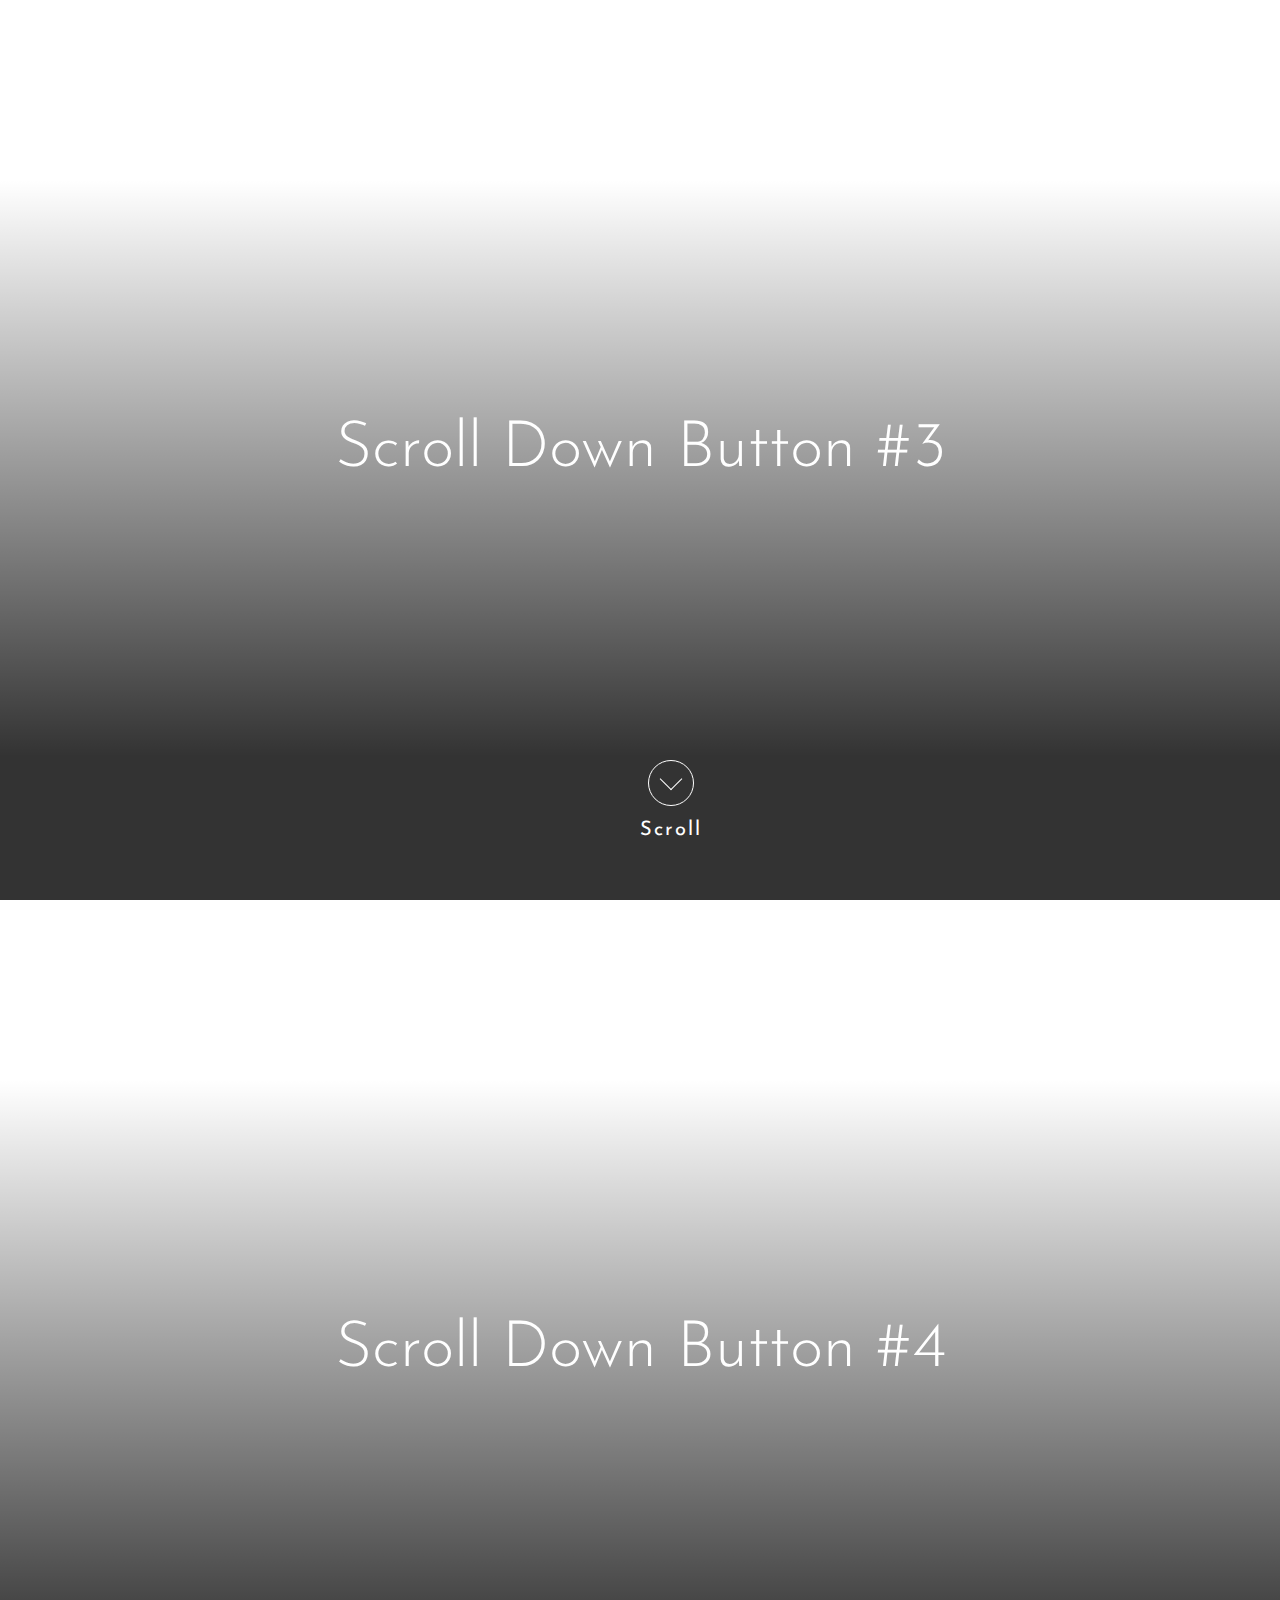
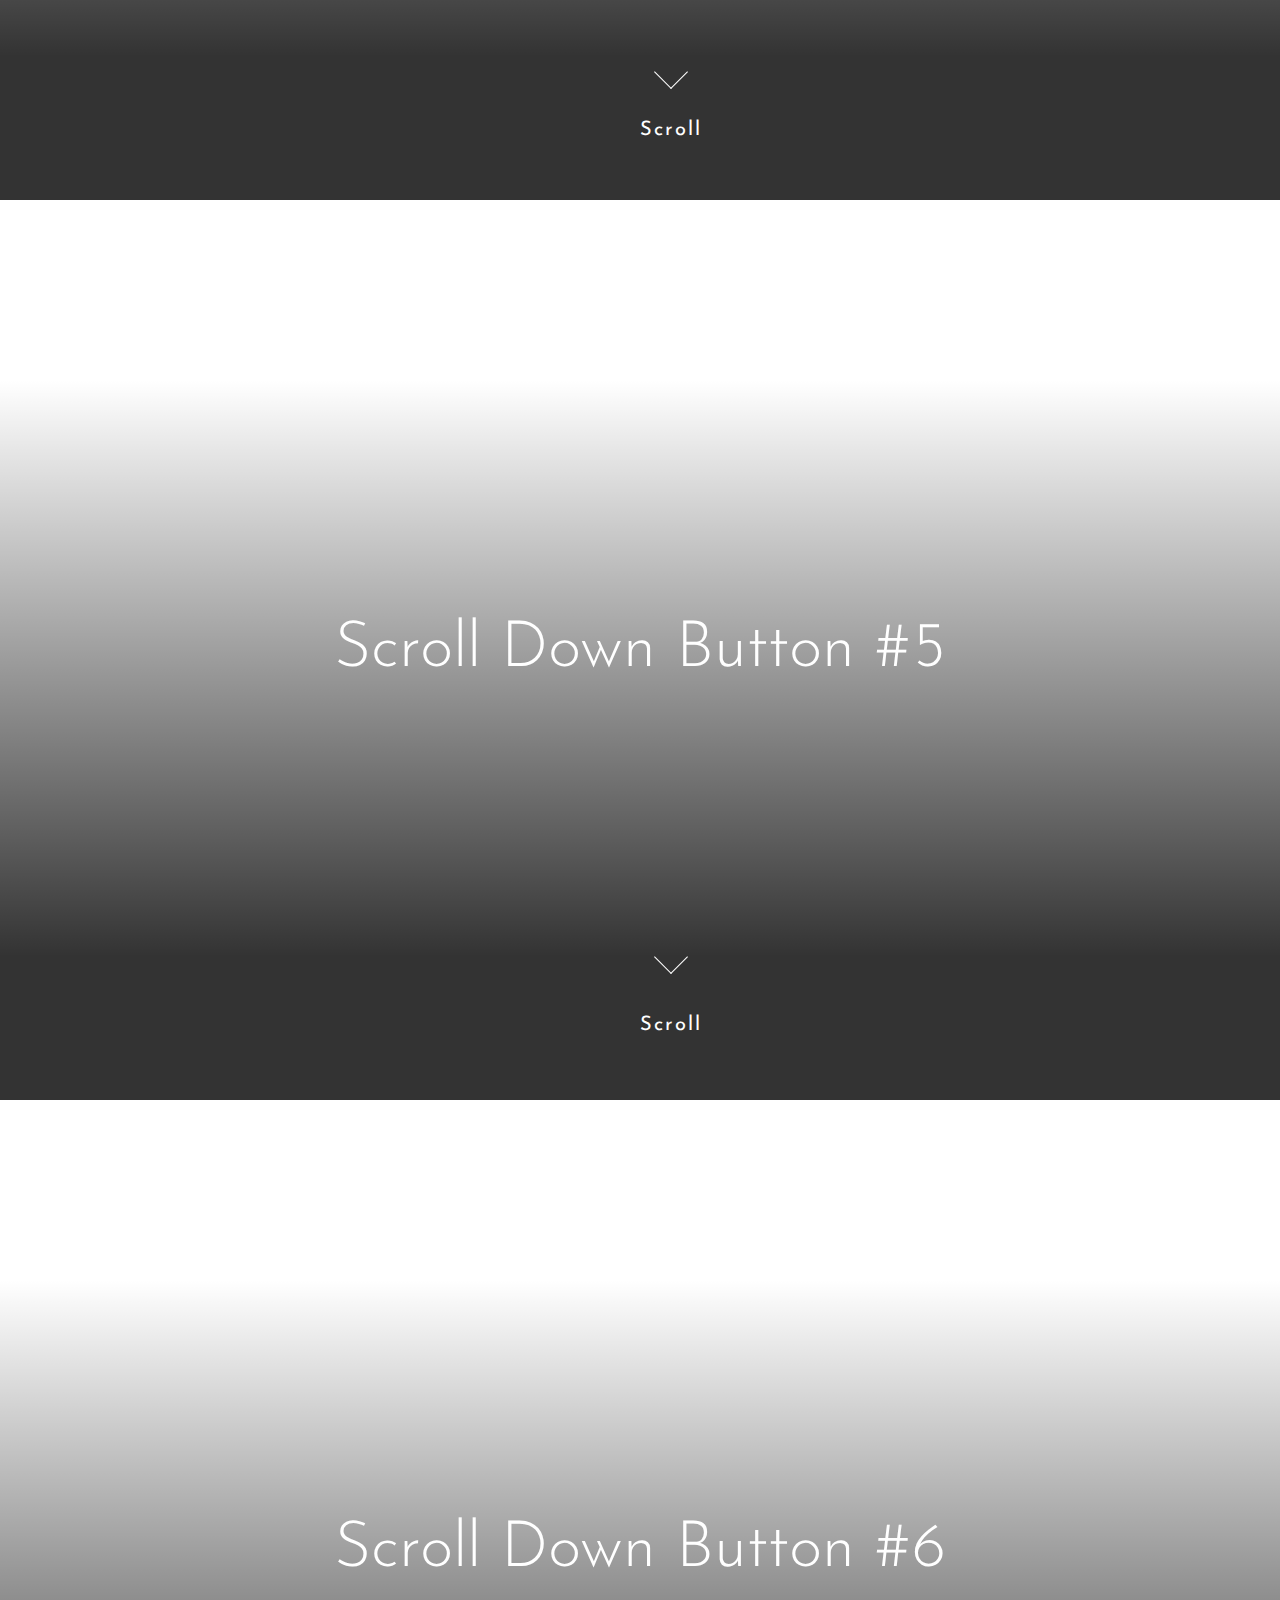
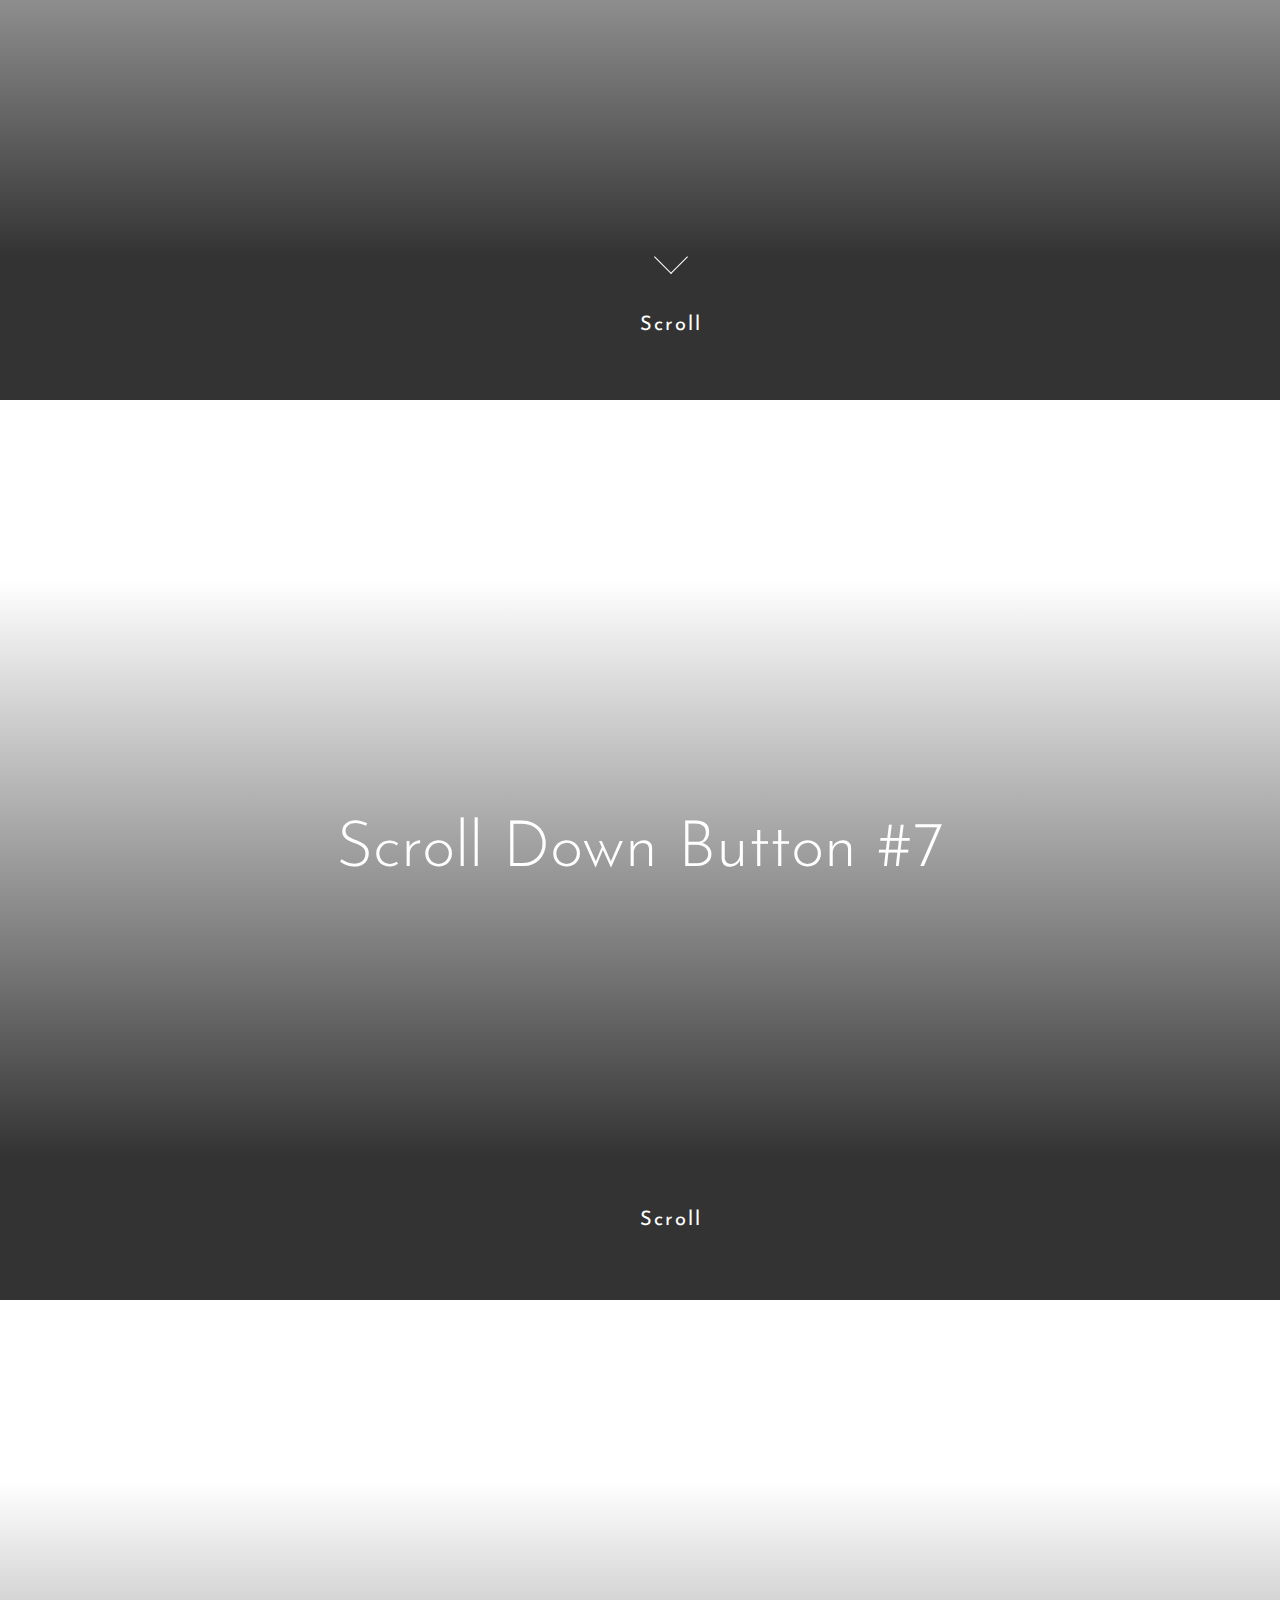
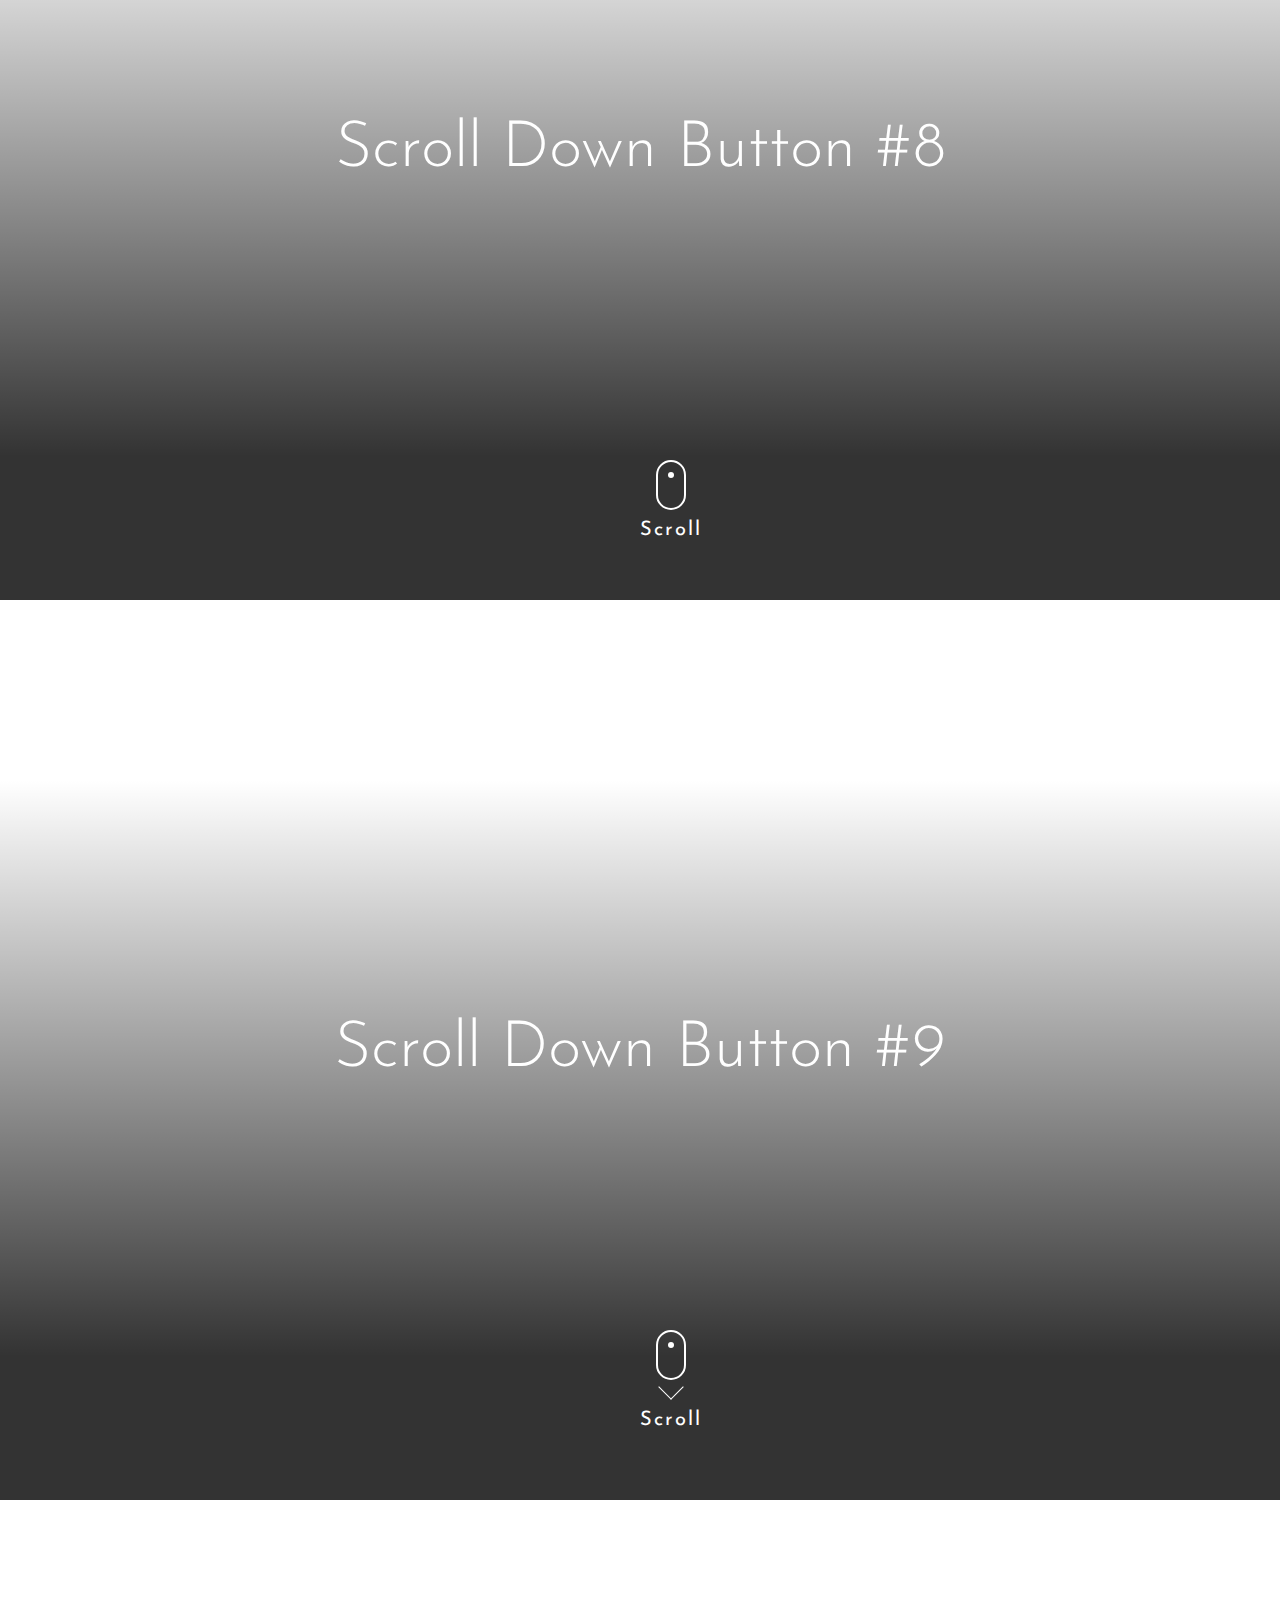
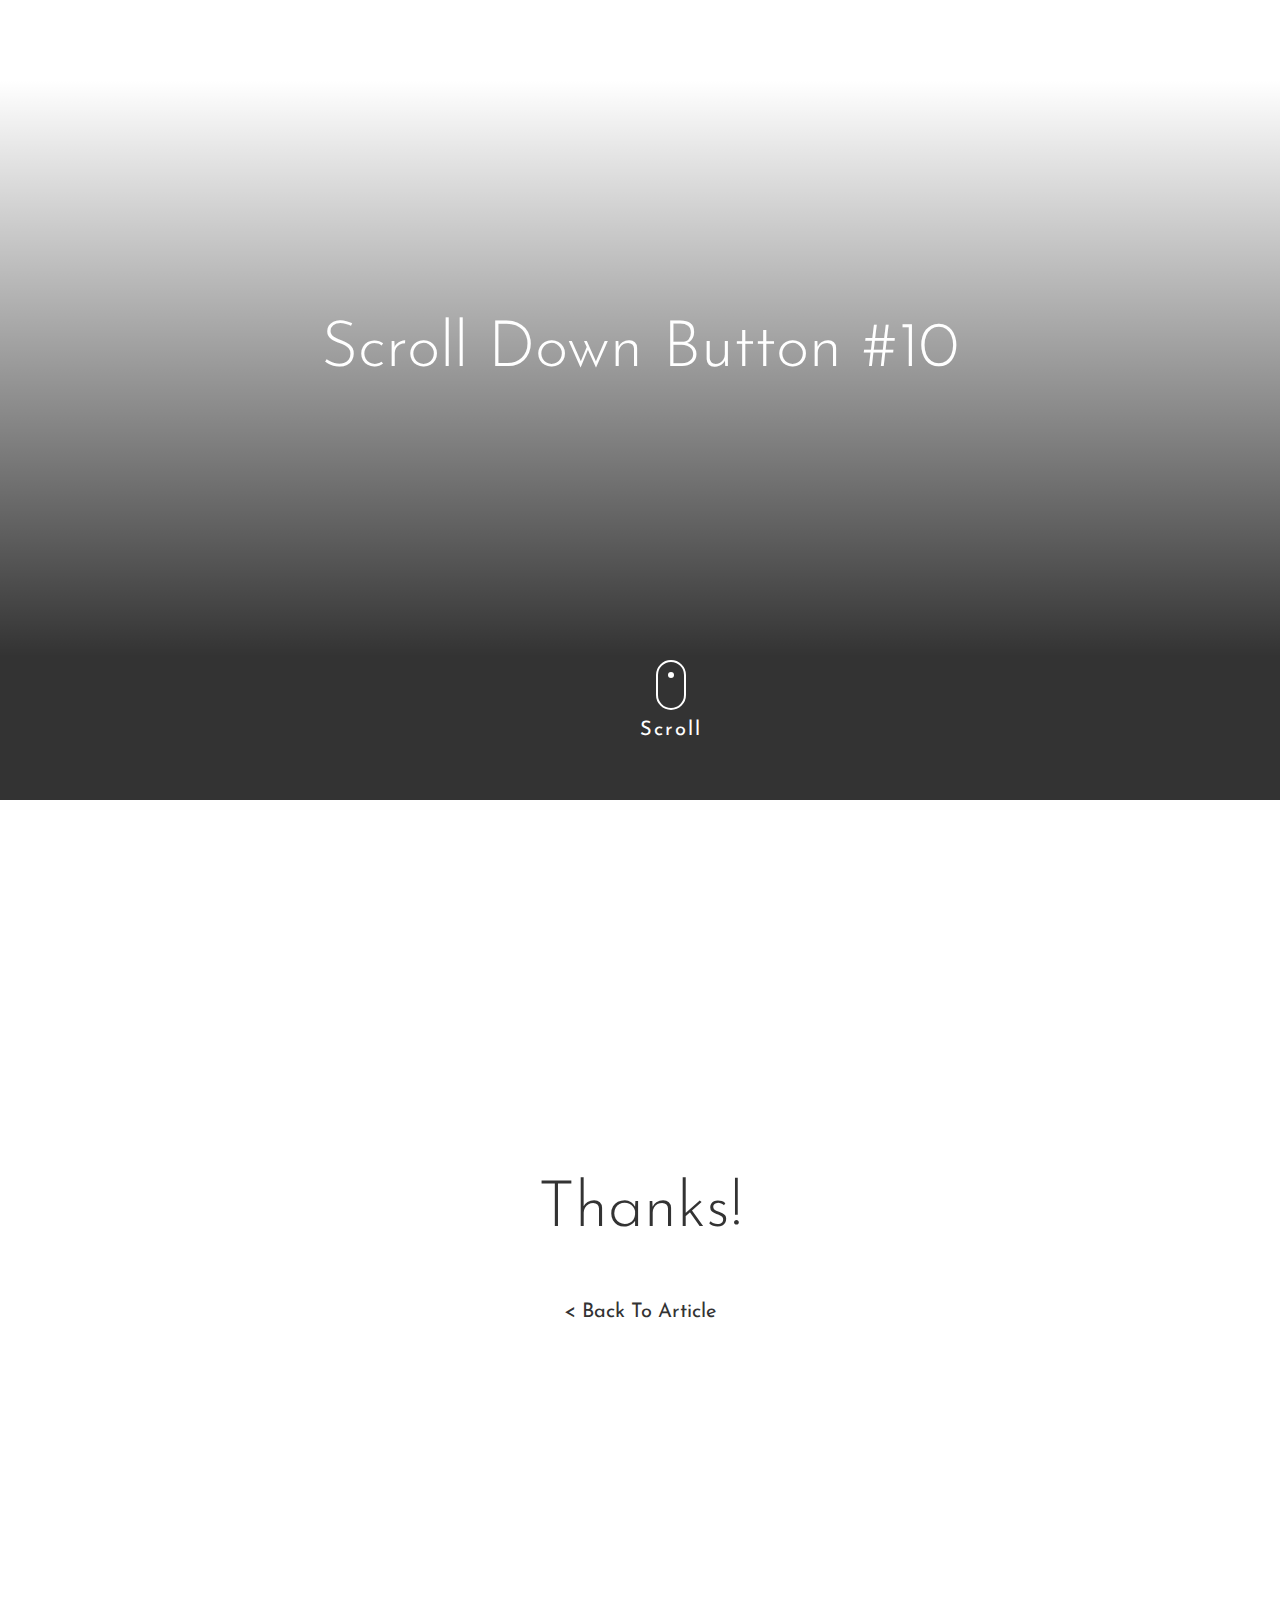
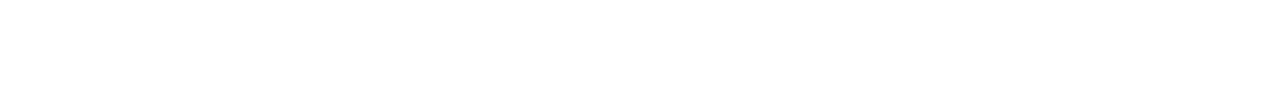
==== recipes/home.html @ 7b4808da "added new features in html" ====
<!DOCTYPE html>
<html lang="en">
<head>
    <meta charset="UTF-8">
    <meta http-equiv="X-UA-Compatible" content="IE=edge">
    <meta name="viewport" content="width=device-width, initial-scale=1.0">
    <title>Home Page</title>
    <link rel="stylesheet" href="/css/home.css">
</head>
<body>
    <!-- <section id="section01" class="demo">
        <h1>Scroll Down Button #1</h1>
        <a href="#section02"><span></span>Scroll</a>
      </section>

      <section id="section02" class="demo">
        <h1>Scroll Down Button #2</h1>
        <a href="#section03"><span></span>Scroll</a>
      </section> -->

      <section id="section03" class="demo">
        <h1>Scroll Down Button #3</h1>
        <a href="#section04"><span></span>Scroll</a>
      </section>

      <section id="section04" class="demo">
        <h1>Scroll Down Button #4</h1>
        <a href="#section05"><span></span>Scroll</a>
      </section>
      <section id="section05" class="demo">
        <h1>Scroll Down Button #5</h1>
        <a href="#section06"><span></span>Scroll</a>
      </section>
      <section id="section06" class="demo">
        <h1>Scroll Down Button #6</h1>
        <a href="#section07"><span></span>Scroll</a>
      </section>
      <section id="section07" class="demo">
        <h1>Scroll Down Button #7</h1>
        <a href="#section08"><span></span><span></span><span></span>Scroll</a>
      </section>
      <section id="section08" class="demo">
        <h1>Scroll Down Button #8</h1>
        <a href="#section09"><span></span>Scroll</a>
      </section>
      <section id="section09" class="demo">
        <h1>Scroll Down Button #9</h1>
        <a href="#section10"><span></span>Scroll</a>
      </section>
      <section id="section10" class="demo">
        <h1>Scroll Down Button #10</h1>
        <a href="#thanks"><span></span>Scroll</a>
      </section>
      <section id="thanks">
        <div>
          <h2>Thanks!</h2>
          <p><a href="https://www.nxworld.net/css-scroll-down-button.html" target="_parent">&lt; Back To Article</a></p>
        </div>
      </section>
    <script src="/index.js"></script>
</body>
</html>
---- css/home.css ----
@import url(https://fonts.googleapis.com/css?family=Josefin+Sans:300,400);
* {
  margin: 0;
  padding: 0;
}
html, body {
  height: 100%;
}
section {
  position: relative;
  width: 100%;
  height: 100%;
}
section::after {
  position: absolute;
  bottom: 0;
  left: 0;
  content: '';
  width: 100%;
  height: 80%;
  background: -webkit-linear-gradient(top,rgba(0,0,0,0) 0,rgba(0,0,0,.8) 80%,rgba(0,0,0,.8) 100%);
  background: linear-gradient(to bottom,rgba(0,0,0,0) 0,rgba(0,0,0,.8) 80%,rgba(0,0,0,.8) 100%);
}
section h1 {
  position: absolute;
  top: 50%;
  left: 50%;
  z-index: 2;
  -webkit-transform: translate(-50%, -50%);
  transform: translate(-50%, -50%);
  color: #fff;
  font : normal 300 64px/1 'Josefin Sans', sans-serif;
  text-align: center;
  white-space: nowrap;
}

#section01 { background: url(https://picsum.photos/1200/800?image=575) center center / cover no-repeat;}
#section02 { background: url(https://picsum.photos/1200/800?image=1016) center center / cover no-repeat;}
#section03 { background: url(https://picsum.photos/1200/800?image=869) center center / cover no-repeat;}
#section04 { background: url(https://picsum.photos/1200/800?image=506) center center / cover no-repeat;}
#section05 { background: url(https://picsum.photos/1200/800?image=1037) center center / cover no-repeat;}
#section06 { background: url(https://picsum.photos/1200/800?image=901) center center / cover no-repeat;}
#section07 { background: url(https://picsum.photos/1200/800?image=675) center center / cover no-repeat;}
#section08 { background: url(https://picsum.photos/1200/800?image=1050) center center / cover no-repeat;}
#section09 { background: url(https://picsum.photos/1200/800?image=902) center center / cover no-repeat;}
#section10 { background: url(https://picsum.photos/1200/800?image=516) center center / cover no-repeat;}

#thanks {
  background-color: #fff;
}
#thanks::after {
  content: none;
}
#thanks div {
  position: absolute;
  top: 50%;
  left: 50%;
  z-index: 2;
  -webkit-transform: translate(-50%, -50%);
  transform: translate(-50%, -50%);
  text-align: center;
}
#thanks h2 {
  margin-bottom: 60px;
  color: #333;
  font : normal 300 64px/1 'Josefin Sans', sans-serif;
  text-align: center;
  white-space: nowrap;
}
#thanks p {
  color: #333;
  font : normal 400 20px/1 'Josefin Sans', sans-serif;
}
#thanks p a {
  color: #333;
  text-decoration: none;
  transition: color .3s;
}
#thanks p a:hover {
  color: #888;
}
.demo a {
  position: absolute;
  bottom: 20px;
  left: 50%;
  z-index: 2;
  display: inline-block;
  -webkit-transform: translate(0, -50%);
  transform: translate(0, -50%);
  color: #fff;
  font : normal 400 20px/1 'Josefin Sans', sans-serif;
  letter-spacing: .1em;
  text-decoration: none;
  transition: opacity .3s;
}
.demo a:hover {
  opacity: .5;
}



#section01 a {
  padding-top: 60px;
}
#section01 a span {
  position: absolute;
  top: 0;
  left: 50%;
  width: 24px;
  height: 24px;
  margin-left: -12px;
  border-left: 1px solid #fff;
  border-bottom: 1px solid #fff;
  -webkit-transform: rotate(-45deg);
  transform: rotate(-45deg);
  box-sizing: border-box;
}



#section02 a {
  padding-top: 60px;
}
#section02 a span {
  position: absolute;
  top: 0;
  left: 50%;
  width: 46px;
  height: 46px;
  margin-left: -23px;
  border: 1px solid #fff;
  border-radius: 100%;
  box-sizing: border-box;
}
#section02 a span::after {
  position: absolute;
  top: 50%;
  left: 50%;
  content: '';
  width: 16px;
  height: 16px;
  margin: -12px 0 0 -8px;
  border-left: 1px solid #fff;
  border-bottom: 1px solid #fff;
  -webkit-transform: rotate(-45deg);
  transform: rotate(-45deg);
  box-sizing: border-box;
}



#section03 a {
  padding-top: 60px;
}
#section03 a span {
  position: absolute;
  top: 0;
  left: 50%;
  width: 46px;
  height: 46px;
  margin-left: -23px;
  border: 1px solid #fff;
  border-radius: 100%;
  box-sizing: border-box;
}
#section03 a span::after {
  position: absolute;
  top: 50%;
  left: 50%;
  content: '';
  width: 16px;
  height: 16px;
  margin: -12px 0 0 -8px;
  border-left: 1px solid #fff;
  border-bottom: 1px solid #fff;
  -webkit-transform: rotate(-45deg);
  transform: rotate(-45deg);
  box-sizing: border-box;
}
#section03 a span::before {
  position: absolute;
  top: 0;
  left: 0;
  z-index: -1;
  content: '';
  width: 44px;
  height: 44px;
  box-shadow: 0 0 0 0 rgba(255,255,255,.1);
  border-radius: 100%;
  opacity: 0;
  -webkit-animation: sdb03 3s infinite;
  animation: sdb03 3s infinite;
  box-sizing: border-box;
}
@-webkit-keyframes sdb03 {
  0% {
    opacity: 0;
  }
  30% {
    opacity: 1;
  }
  60% {
    box-shadow: 0 0 0 60px rgba(255,255,255,.1);
    opacity: 0;
  }
  100% {
    opacity: 0;
  }
}
@keyframes sdb03 {
  0% {
    opacity: 0;
  }
  30% {
    opacity: 1;
  }
  60% {
    box-shadow: 0 0 0 60px rgba(255,255,255,.1);
    opacity: 0;
  }
  100% {
    opacity: 0;
  }
}



#section04 a {
  padding-top: 60px;
}
#section04 a span {
  position: absolute;
  top: 0;
  left: 50%;
  width: 24px;
  height: 24px;
  margin-left: -12px;
  border-left: 1px solid #fff;
  border-bottom: 1px solid #fff;
  -webkit-transform: rotate(-45deg);
  transform: rotate(-45deg);
  -webkit-animation: sdb04 2s infinite;
  animation: sdb04 2s infinite;
  box-sizing: border-box;
}
@-webkit-keyframes sdb04 {
  0% {
    -webkit-transform: rotate(-45deg) translate(0, 0);
  }
  20% {
    -webkit-transform: rotate(-45deg) translate(-10px, 10px);
  }
  40% {
    -webkit-transform: rotate(-45deg) translate(0, 0);
  }
}
@keyframes sdb04 {
  0% {
    transform: rotate(-45deg) translate(0, 0);
  }
  20% {
    transform: rotate(-45deg) translate(-10px, 10px);
  }
  40% {
    transform: rotate(-45deg) translate(0, 0);
  }
}



#section05 a {
  padding-top: 70px;
}
#section05 a span {
  position: absolute;
  top: 0;
  left: 50%;
  width: 24px;
  height: 24px;
  margin-left: -12px;
  border-left: 1px solid #fff;
  border-bottom: 1px solid #fff;
  -webkit-transform: rotate(-45deg);
  transform: rotate(-45deg);
  -webkit-animation: sdb05 1.5s infinite;
  animation: sdb05 1.5s infinite;
  box-sizing: border-box;
}
@-webkit-keyframes sdb05 {
  0% {
    -webkit-transform: rotate(-45deg) translate(0, 0);
    opacity: 0;
  }
  50% {
    opacity: 1;
  }
  100% {
    -webkit-transform: rotate(-45deg) translate(-20px, 20px);
    opacity: 0;
  }
}
@keyframes sdb05 {
  0% {
    transform: rotate(-45deg) translate(0, 0);
    opacity: 0;
  }
  50% {
    opacity: 1;
  }
  100% {
    transform: rotate(-45deg) translate(-20px, 20px);
    opacity: 0;
  }
}



#section06 a {
  padding-top: 70px;
}
#section06 a span {
  position: absolute;
  top: 0;
  left: 50%;
  width: 24px;
  height: 24px;
  margin-left: -12px;
  border-left: 1px solid #fff;
  border-bottom: 1px solid #fff;
  -webkit-transform: rotateZ(-45deg);
  transform: rotateZ(-45deg);
  -webkit-animation: sdb06 1.5s infinite;
  animation: sdb06 1.5s infinite;
  box-sizing: border-box;
}
@-webkit-keyframes sdb06 {
  0% {
    -webkit-transform: rotateY(0) rotateZ(-45deg) translate(0, 0);
    opacity: 0;
  }
  50% {
    opacity: 1;
  }
  100% {
    -webkit-transform: rotateY(720deg) rotateZ(-45deg) translate(-20px, 20px);
    opacity: 0;
  }
}
@keyframes sdb06 {
  0% {
    transform: rotateY(0) rotateZ(-45deg) translate(0, 0);
    opacity: 0;
  }
  50% {
    opacity: 1;
  }
  100% {
    transform: rotateY(720deg) rotateZ(-45deg) translate(-20px, 20px);
    opacity: 0;
  }
}



#section07 a {
  padding-top: 80px;
}
#section07 a span {
  position: absolute;
  top: 0;
  left: 50%;
  width: 24px;
  height: 24px;
  margin-left: -12px;
  border-left: 1px solid #fff;
  border-bottom: 1px solid #fff;
  -webkit-transform: rotate(-45deg);
  transform: rotate(-45deg);
  -webkit-animation: sdb07 2s infinite;
  animation: sdb07 2s infinite;
  opacity: 0;
  box-sizing: border-box;
}
#section07 a span:nth-of-type(1) {
  -webkit-animation-delay: 0s;
  animation-delay: 0s;
}
#section07 a span:nth-of-type(2) {
  top: 16px;
  -webkit-animation-delay: .15s;
  animation-delay: .15s;
}
#section07 a span:nth-of-type(3) {
  top: 32px;
  -webkit-animation-delay: .3s;
  animation-delay: .3s;
}
@-webkit-keyframes sdb07 {
  0% {
    opacity: 0;
  }
  50% {
    opacity: 1;
  }
  100% {
    opacity: 0;
  }
}
@keyframes sdb07 {
  0% {
    opacity: 0;
  }
  50% {
    opacity: 1;
  }
  100% {
    opacity: 0;
  }
}



#section08 a {
  padding-top: 60px;
}
#section08 a span {
  position: absolute;
  top: 0;
  left: 50%;
  width: 30px;
  height: 50px;
  margin-left: -15px;
  border: 2px solid #fff;
  border-radius: 50px;
  box-sizing: border-box;
}
#section08 a span::before {
  position: absolute;
  top: 10px;
  left: 50%;
  content: '';
  width: 6px;
  height: 6px;
  margin-left: -3px;
  background-color: #fff;
  border-radius: 100%;
  box-sizing: border-box;
}



#section09 a {
  padding-top: 80px;
}
#section09 a span {
  position: absolute;
  top: 0;
  left: 50%;
  width: 30px;
  height: 50px;
  margin-left: -15px;
  border: 2px solid #fff;
  border-radius: 50px;
  box-sizing: border-box;
}
#section09 a span::before {
  position: absolute;
  top: 10px;
  left: 50%;
  content: '';
  width: 6px;
  height: 6px;
  margin-left: -3px;
  background-color: #fff;
  border-radius: 100%;
  box-sizing: border-box;
}
#section09 a span::after {
  position: absolute;
  bottom: -18px;
  left: 50%;
  width: 18px;
  height: 18px;
  content: '';
  margin-left: -9px;
  border-left: 1px solid #fff;
  border-bottom: 1px solid #fff;
  -webkit-transform: rotate(-45deg);
  transform: rotate(-45deg);
  box-sizing: border-box;
}



#section10 a {
  padding-top: 60px;
}
#section10 a span {
  position: absolute;
  top: 0;
  left: 50%;
  width: 30px;
  height: 50px;
  margin-left: -15px;
  border: 2px solid #fff;
  border-radius: 50px;
  box-sizing: border-box;
}
#section10 a span::before {
  position: absolute;
  top: 10px;
  left: 50%;
  content: '';
  width: 6px;
  height: 6px;
  margin-left: -3px;
  background-color: #fff;
  border-radius: 100%;
  -webkit-animation: sdb10 2s infinite;
  animation: sdb10 2s infinite;
  box-sizing: border-box;
}
@-webkit-keyframes sdb10 {
  0% {
    -webkit-transform: translate(0, 0);
    opacity: 0;
  }
  40% {
    opacity: 1;
  }
  80% {
    -webkit-transform: translate(0, 20px);
    opacity: 0;
  }
  100% {
    opacity: 0;
  }
}
@keyframes sdb10 {
  0% {
    transform: translate(0, 0);
    opacity: 0;
  }
  40% {
    opacity: 1;
  }
  80% {
    transform: translate(0, 20px);
    opacity: 0;
  }
  100% {
    opacity: 0;
  }
}
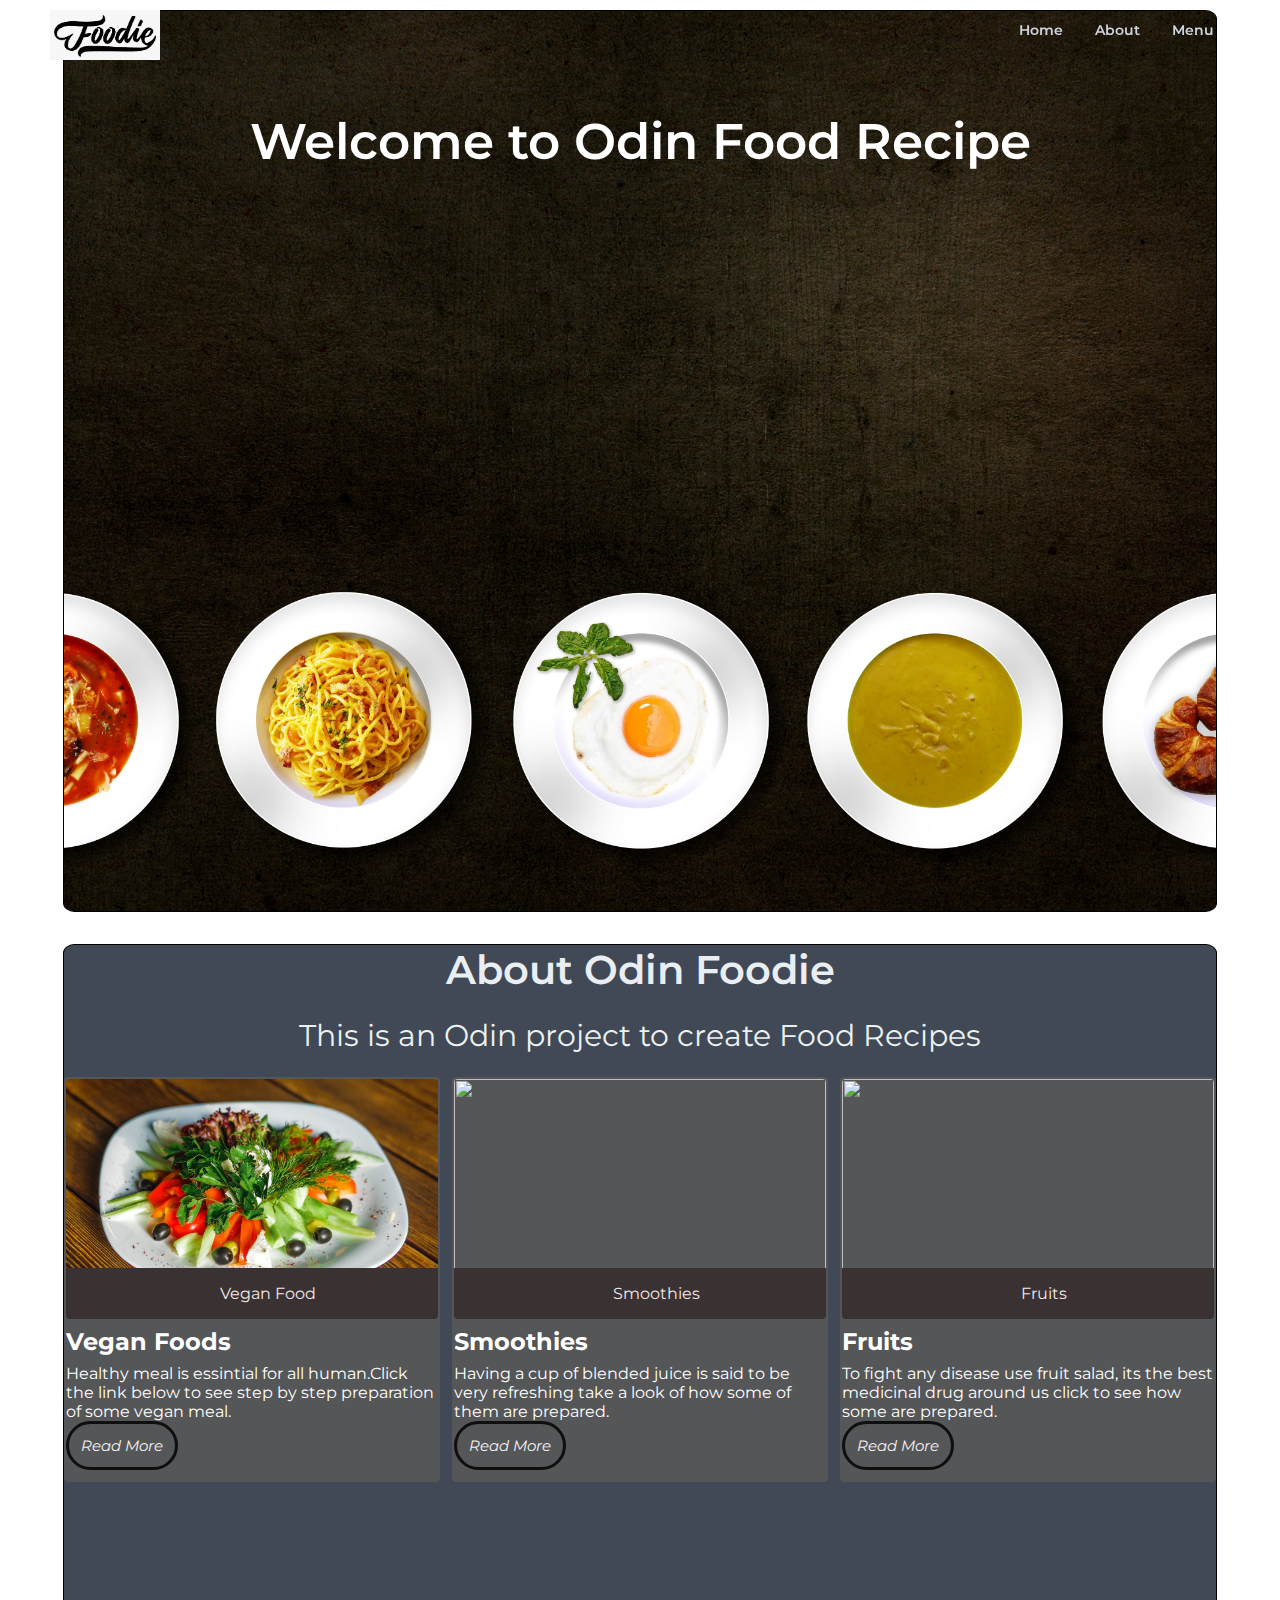
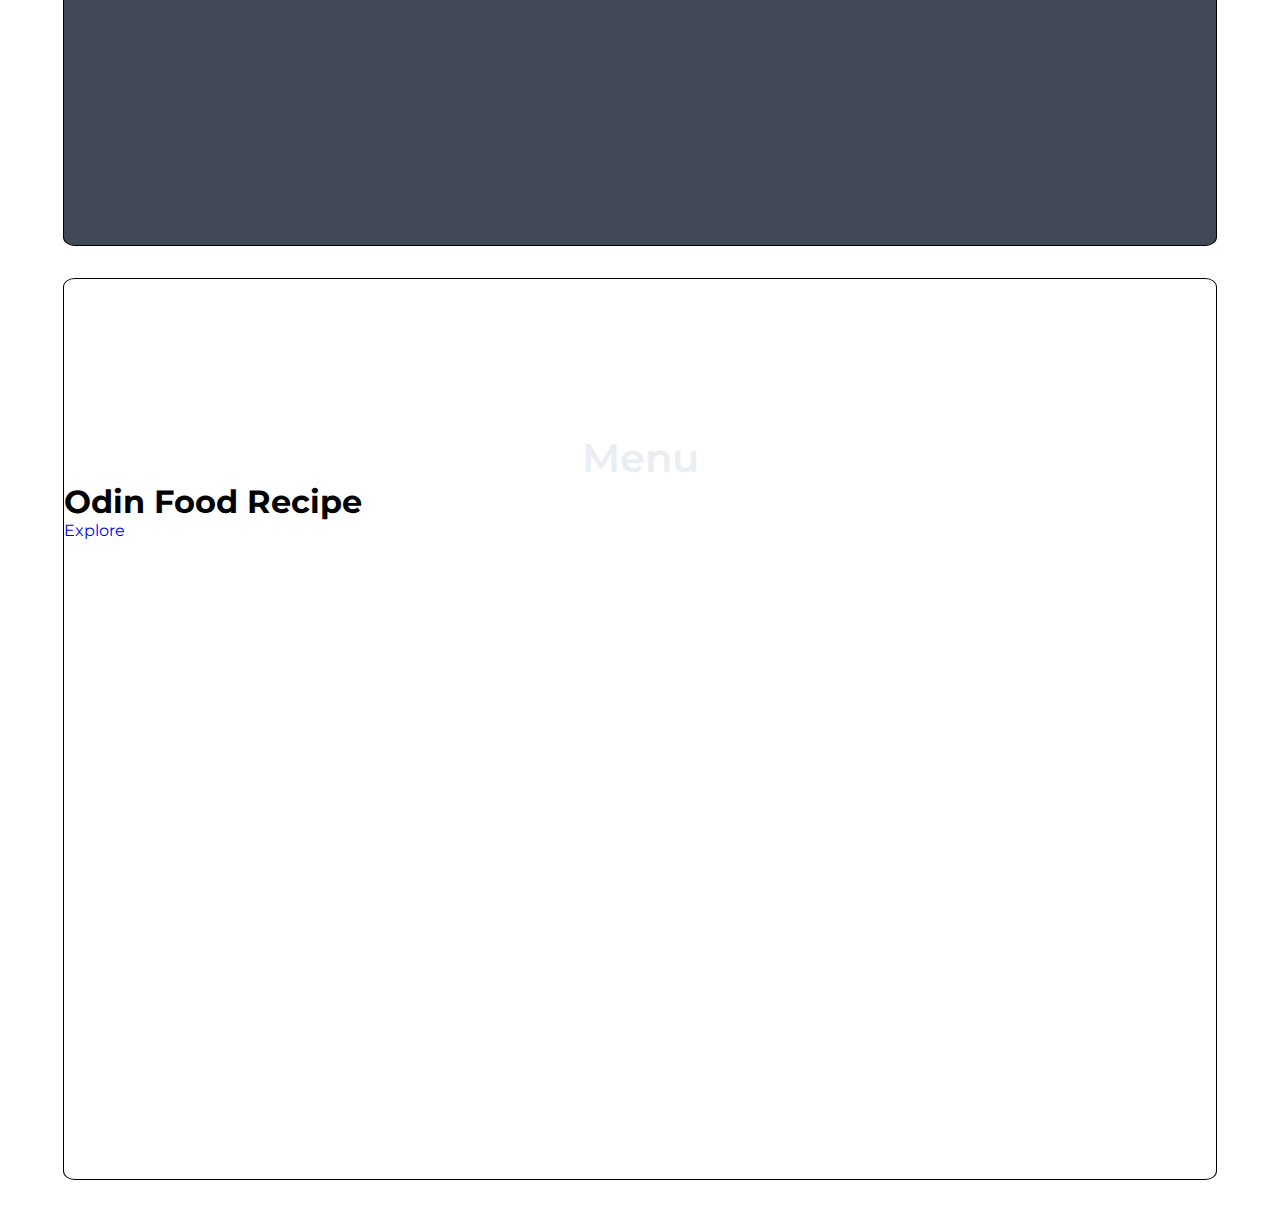
==== commit 6af4fc3d: "added files" ====
--- a/recipes/home.html
+++ b/recipes/home.html
@@ -4,59 +4,126 @@
     <meta charset="UTF-8">
     <meta http-equiv="X-UA-Compatible" content="IE=edge">
     <meta name="viewport" content="width=device-width, initial-scale=1.0">
-    <title>Home Page</title>
+    <title>Home page</title>
     <link rel="stylesheet" href="/css/home.css">
 </head>
 <body>
-    <!-- <section id="section01" class="demo">
-        <h1>Scroll Down Button #1</h1>
-        <a href="#section02"><span></span>Scroll</a>
-      </section>
+    <body>
 
-      <section id="section02" class="demo">
-        <h1>Scroll Down Button #2</h1>
-        <a href="#section03"><span></span>Scroll</a>
-      </section> -->
+        <div class="header">
+            <div class="header_left">
+                <img src="[data-uri]" alt="">
+            </div>
+            <div class="header_right">
+                <ul>
+                    <li><a href="/index.html">Home</a></li>
+                    <li><a href="#about">About</a></li>
+                    <li><a href="#menu">Menu</a></li>
+                    
+                </ul>
+            </div>
+            </div>
+        </div>
+    
+        <!-- ***************** header end ******************** -->
+    
+     
+            <section  class="section section_1" id="home">
+            <div class="text_box">
+                <h1 class="heading">Welcome to Odin Food Recipe</h1>
+                
+        
+            </div>
+        
+        </section>
+    
+        <section  class="section section_2" id="about">
+            <div class="text_box">
+                <h1 class="heding">About Odin Foodie</h1>
+                <p class="info">This is an Odin project to create Food Recipes</p>
+                <!-- <p class="intro">Divided into three categories</p> -->
+                <div class="cards">
+                    <article class="card">
+                        <figure class="card-img">
+                            <img src="/images/meals.jpeg" alt="">
+                            <figcaption>
+                                Vegan Food
+                            </figcaption>
+                        </figure>
+                        <div class="card-body">
+                            <h2 class="card-title">Vegan Foods</h2>
+                            <p class="card-text">Healthy meal is essintial for all human.Click the link below to see step by step preparation of some vegan meal.</p>
+                        </div>
+                        <button class="button-1"><a href="/recipes/vegan.html">Read More</a> </button>
+                    </article>
 
-      <section id="section03" class="demo">
-        <h1>Scroll Down Button #3</h1>
-        <a href="#section04"><span></span>Scroll</a>
-      </section>
 
-      <section id="section04" class="demo">
-        <h1>Scroll Down Button #4</h1>
-        <a href="#section05"><span></span>Scroll</a>
-      </section>
-      <section id="section05" class="demo">
-        <h1>Scroll Down Button #5</h1>
-        <a href="#section06"><span></span>Scroll</a>
-      </section>
-      <section id="section06" class="demo">
-        <h1>Scroll Down Button #6</h1>
-        <a href="#section07"><span></span>Scroll</a>
-      </section>
-      <section id="section07" class="demo">
-        <h1>Scroll Down Button #7</h1>
-        <a href="#section08"><span></span><span></span><span></span>Scroll</a>
-      </section>
-      <section id="section08" class="demo">
-        <h1>Scroll Down Button #8</h1>
-        <a href="#section09"><span></span>Scroll</a>
-      </section>
-      <section id="section09" class="demo">
-        <h1>Scroll Down Button #9</h1>
-        <a href="#section10"><span></span>Scroll</a>
-      </section>
-      <section id="section10" class="demo">
-        <h1>Scroll Down Button #10</h1>
-        <a href="#thanks"><span></span>Scroll</a>
-      </section>
-      <section id="thanks">
-        <div>
-          <h2>Thanks!</h2>
-          <p><a href="https://www.nxworld.net/css-scroll-down-button.html" target="_parent">&lt; Back To Article</a></p>
-        </div>
-      </section>
-    <script src="/index.js"></script>
+                    <article class="card">
+                        <figure class="card-img">
+                            <img src="https://images.pexels.com/photos/6895933/pexels-photo-6895933.jpeg?auto=compress&cs=tinysrgb&w=1260&h=750&dpr=1" alt="">
+                            <figcaption>
+                                Smoothies
+                            </figcaption>
+                        </figure>
+                        <div class="card-body">
+                            <h2 class="card-title">Smoothies</h2>
+                            <p class="card-text">Having a cup of blended juice is said to be very refreshing take a look of how some of them are prepared.</p>
+                        </div>
+                        <button class="button-1"><a href="/recipes/smoothies.html">Read More</a> </button>
+                    </article>
+
+                    <article class="card">
+                        <figure class="card-img">
+                            <img src="https://images.pexels.com/photos/5604832/pexels-photo-5604832.jpeg?auto=compress&cs=tinysrgb&w=600&lazy=load" alt="">
+                            <figcaption>
+                                <p class="capt">Fruits</p> 
+                            </figcaption>
+                        </figure>
+                        <div class="card-body">
+                            <h2 class="card-title">Fruits</h2>
+                            <p class="card-text">To fight any disease use fruit salad, its the best medicinal drug around us  click to see how some are prepared.</p>
+                        </div>
+                        <button class="button-1"><a href="/recipes/fruits.html">Read More</a> </button>
+                    </article>
+
+                    
+
+                   
+        </section>
+    
+    
+        <section  class="section section_3">
+            <div class="hero">
+                <video autoplay loop muted plays-inline class="back-video">
+                  <source src="https://assets.mixkit.co/videos/preview/mixkit-dropping-ice-into-a-cocktail-27456-large.mp4" type="video/mp4">
+                </video>
+                
+            <div class="text_box">
+                <h1 class="heding">Menu</h1>
+
+                <div class="content">
+                    <h1>Odin Food Recipe</h1>
+                    <a href="/recipes/home.html">Explore</a>
+                  </div>
+              
+                	
+            </div>
+            </div>
+
+        </section>
+    
+    
+    
+        <script
+                src="https://cdnjs.cloudflare.com/ajax/libs/fullPage.js/3.1.2/fullpage.min.js"
+                integrity="sha512-gSf3NCgs6wWEdztl1e6vUqtRP884ONnCNzCpomdoQ0xXsk06lrxJsR7jX5yM/qAGkPGsps+4bLV5IEjhOZX+gg=="
+                crossorigin="anonymous"
+                referrerpolicy="no-referrer"
+            ></script>
+    
+            <script src="/index.js"></script>
+           
+    </body>
+    
 </body>
 </html>--- a/css/home.css
+++ b/css/home.css
@@ -1,554 +1,287 @@
-@import url(https://fonts.googleapis.com/css?family=Josefin+Sans:300,400);
-* {
-  margin: 0;
-  padding: 0;
-}
-html, body {
-  height: 100%;
-}
-section {
-  position: relative;
-  width: 100%;
-  height: 100%;
-}
-section::after {
-  position: absolute;
-  bottom: 0;
-  left: 0;
-  content: '';
-  width: 100%;
-  height: 80%;
-  background: -webkit-linear-gradient(top,rgba(0,0,0,0) 0,rgba(0,0,0,.8) 80%,rgba(0,0,0,.8) 100%);
-  background: linear-gradient(to bottom,rgba(0,0,0,0) 0,rgba(0,0,0,.8) 80%,rgba(0,0,0,.8) 100%);
-}
-section h1 {
-  position: absolute;
-  top: 50%;
-  left: 50%;
-  z-index: 2;
-  -webkit-transform: translate(-50%, -50%);
-  transform: translate(-50%, -50%);
-  color: #fff;
-  font : normal 300 64px/1 'Josefin Sans', sans-serif;
-  text-align: center;
-  white-space: nowrap;
-}
-
-#section01 { background: url(https://picsum.photos/1200/800?image=575) center center / cover no-repeat;}
-#section02 { background: url(https://picsum.photos/1200/800?image=1016) center center / cover no-repeat;}
-#section03 { background: url(https://picsum.photos/1200/800?image=869) center center / cover no-repeat;}
-#section04 { background: url(https://picsum.photos/1200/800?image=506) center center / cover no-repeat;}
-#section05 { background: url(https://picsum.photos/1200/800?image=1037) center center / cover no-repeat;}
-#section06 { background: url(https://picsum.photos/1200/800?image=901) center center / cover no-repeat;}
-#section07 { background: url(https://picsum.photos/1200/800?image=675) center center / cover no-repeat;}
-#section08 { background: url(https://picsum.photos/1200/800?image=1050) center center / cover no-repeat;}
-#section09 { background: url(https://picsum.photos/1200/800?image=902) center center / cover no-repeat;}
-#section10 { background: url(https://picsum.photos/1200/800?image=516) center center / cover no-repeat;}
-
-#thanks {
-  background-color: #fff;
-}
-#thanks::after {
-  content: none;
-}
-#thanks div {
-  position: absolute;
-  top: 50%;
-  left: 50%;
-  z-index: 2;
-  -webkit-transform: translate(-50%, -50%);
-  transform: translate(-50%, -50%);
-  text-align: center;
-}
-#thanks h2 {
-  margin-bottom: 60px;
-  color: #333;
-  font : normal 300 64px/1 'Josefin Sans', sans-serif;
-  text-align: center;
-  white-space: nowrap;
-}
-#thanks p {
-  color: #333;
-  font : normal 400 20px/1 'Josefin Sans', sans-serif;
-}
-#thanks p a {
-  color: #333;
-  text-decoration: none;
-  transition: color .3s;
-}
-#thanks p a:hover {
-  color: #888;
-}
-.demo a {
-  position: absolute;
-  bottom: 20px;
-  left: 50%;
-  z-index: 2;
-  display: inline-block;
-  -webkit-transform: translate(0, -50%);
-  transform: translate(0, -50%);
-  color: #fff;
-  font : normal 400 20px/1 'Josefin Sans', sans-serif;
-  letter-spacing: .1em;
-  text-decoration: none;
-  transition: opacity .3s;
-}
-.demo a:hover {
-  opacity: .5;
-}
-
-
-
-#section01 a {
-  padding-top: 60px;
-}
-#section01 a span {
-  position: absolute;
-  top: 0;
-  left: 50%;
-  width: 24px;
-  height: 24px;
-  margin-left: -12px;
-  border-left: 1px solid #fff;
-  border-bottom: 1px solid #fff;
-  -webkit-transform: rotate(-45deg);
-  transform: rotate(-45deg);
-  box-sizing: border-box;
-}
-
-
-
-#section02 a {
-  padding-top: 60px;
-}
-#section02 a span {
-  position: absolute;
-  top: 0;
-  left: 50%;
-  width: 46px;
-  height: 46px;
-  margin-left: -23px;
-  border: 1px solid #fff;
-  border-radius: 100%;
-  box-sizing: border-box;
-}
-#section02 a span::after {
-  position: absolute;
-  top: 50%;
-  left: 50%;
-  content: '';
-  width: 16px;
-  height: 16px;
-  margin: -12px 0 0 -8px;
-  border-left: 1px solid #fff;
-  border-bottom: 1px solid #fff;
-  -webkit-transform: rotate(-45deg);
-  transform: rotate(-45deg);
-  box-sizing: border-box;
-}
-
-
-
-#section03 a {
-  padding-top: 60px;
-}
-#section03 a span {
-  position: absolute;
-  top: 0;
-  left: 50%;
-  width: 46px;
-  height: 46px;
-  margin-left: -23px;
-  border: 1px solid #fff;
-  border-radius: 100%;
-  box-sizing: border-box;
-}
-#section03 a span::after {
-  position: absolute;
-  top: 50%;
-  left: 50%;
-  content: '';
-  width: 16px;
-  height: 16px;
-  margin: -12px 0 0 -8px;
-  border-left: 1px solid #fff;
-  border-bottom: 1px solid #fff;
-  -webkit-transform: rotate(-45deg);
-  transform: rotate(-45deg);
-  box-sizing: border-box;
-}
-#section03 a span::before {
-  position: absolute;
-  top: 0;
-  left: 0;
-  z-index: -1;
-  content: '';
-  width: 44px;
-  height: 44px;
-  box-shadow: 0 0 0 0 rgba(255,255,255,.1);
-  border-radius: 100%;
-  opacity: 0;
-  -webkit-animation: sdb03 3s infinite;
-  animation: sdb03 3s infinite;
-  box-sizing: border-box;
-}
-@-webkit-keyframes sdb03 {
-  0% {
-    opacity: 0;
-  }
-  30% {
-    opacity: 1;
-  }
-  60% {
-    box-shadow: 0 0 0 60px rgba(255,255,255,.1);
-    opacity: 0;
-  }
-  100% {
-    opacity: 0;
-  }
-}
-@keyframes sdb03 {
-  0% {
-    opacity: 0;
-  }
-  30% {
-    opacity: 1;
-  }
-  60% {
-    box-shadow: 0 0 0 60px rgba(255,255,255,.1);
-    opacity: 0;
-  }
-  100% {
-    opacity: 0;
-  }
-}
-
-
-
-#section04 a {
-  padding-top: 60px;
-}
-#section04 a span {
-  position: absolute;
-  top: 0;
-  left: 50%;
-  width: 24px;
-  height: 24px;
-  margin-left: -12px;
-  border-left: 1px solid #fff;
-  border-bottom: 1px solid #fff;
-  -webkit-transform: rotate(-45deg);
-  transform: rotate(-45deg);
-  -webkit-animation: sdb04 2s infinite;
-  animation: sdb04 2s infinite;
-  box-sizing: border-box;
-}
-@-webkit-keyframes sdb04 {
-  0% {
-    -webkit-transform: rotate(-45deg) translate(0, 0);
-  }
-  20% {
-    -webkit-transform: rotate(-45deg) translate(-10px, 10px);
-  }
-  40% {
-    -webkit-transform: rotate(-45deg) translate(0, 0);
-  }
-}
-@keyframes sdb04 {
-  0% {
-    transform: rotate(-45deg) translate(0, 0);
-  }
-  20% {
-    transform: rotate(-45deg) translate(-10px, 10px);
-  }
-  40% {
-    transform: rotate(-45deg) translate(0, 0);
-  }
-}
-
-
-
-#section05 a {
-  padding-top: 70px;
-}
-#section05 a span {
-  position: absolute;
-  top: 0;
-  left: 50%;
-  width: 24px;
-  height: 24px;
-  margin-left: -12px;
-  border-left: 1px solid #fff;
-  border-bottom: 1px solid #fff;
-  -webkit-transform: rotate(-45deg);
-  transform: rotate(-45deg);
-  -webkit-animation: sdb05 1.5s infinite;
-  animation: sdb05 1.5s infinite;
-  box-sizing: border-box;
-}
-@-webkit-keyframes sdb05 {
-  0% {
-    -webkit-transform: rotate(-45deg) translate(0, 0);
-    opacity: 0;
-  }
-  50% {
-    opacity: 1;
-  }
-  100% {
-    -webkit-transform: rotate(-45deg) translate(-20px, 20px);
-    opacity: 0;
-  }
-}
-@keyframes sdb05 {
-  0% {
-    transform: rotate(-45deg) translate(0, 0);
-    opacity: 0;
-  }
-  50% {
-    opacity: 1;
-  }
-  100% {
-    transform: rotate(-45deg) translate(-20px, 20px);
-    opacity: 0;
-  }
-}
-
-
-
-#section06 a {
-  padding-top: 70px;
-}
-#section06 a span {
-  position: absolute;
-  top: 0;
-  left: 50%;
-  width: 24px;
-  height: 24px;
-  margin-left: -12px;
-  border-left: 1px solid #fff;
-  border-bottom: 1px solid #fff;
-  -webkit-transform: rotateZ(-45deg);
-  transform: rotateZ(-45deg);
-  -webkit-animation: sdb06 1.5s infinite;
-  animation: sdb06 1.5s infinite;
-  box-sizing: border-box;
-}
-@-webkit-keyframes sdb06 {
-  0% {
-    -webkit-transform: rotateY(0) rotateZ(-45deg) translate(0, 0);
-    opacity: 0;
-  }
-  50% {
-    opacity: 1;
-  }
-  100% {
-    -webkit-transform: rotateY(720deg) rotateZ(-45deg) translate(-20px, 20px);
-    opacity: 0;
-  }
-}
-@keyframes sdb06 {
-  0% {
-    transform: rotateY(0) rotateZ(-45deg) translate(0, 0);
-    opacity: 0;
-  }
-  50% {
-    opacity: 1;
-  }
-  100% {
-    transform: rotateY(720deg) rotateZ(-45deg) translate(-20px, 20px);
-    opacity: 0;
-  }
-}
-
-
-
-#section07 a {
-  padding-top: 80px;
-}
-#section07 a span {
-  position: absolute;
-  top: 0;
-  left: 50%;
-  width: 24px;
-  height: 24px;
-  margin-left: -12px;
-  border-left: 1px solid #fff;
-  border-bottom: 1px solid #fff;
-  -webkit-transform: rotate(-45deg);
-  transform: rotate(-45deg);
-  -webkit-animation: sdb07 2s infinite;
-  animation: sdb07 2s infinite;
-  opacity: 0;
-  box-sizing: border-box;
-}
-#section07 a span:nth-of-type(1) {
-  -webkit-animation-delay: 0s;
-  animation-delay: 0s;
-}
-#section07 a span:nth-of-type(2) {
-  top: 16px;
-  -webkit-animation-delay: .15s;
-  animation-delay: .15s;
-}
-#section07 a span:nth-of-type(3) {
-  top: 32px;
-  -webkit-animation-delay: .3s;
-  animation-delay: .3s;
-}
-@-webkit-keyframes sdb07 {
-  0% {
-    opacity: 0;
-  }
-  50% {
-    opacity: 1;
-  }
-  100% {
-    opacity: 0;
-  }
-}
-@keyframes sdb07 {
-  0% {
-    opacity: 0;
-  }
-  50% {
-    opacity: 1;
-  }
-  100% {
-    opacity: 0;
-  }
-}
-
-
-
-#section08 a {
-  padding-top: 60px;
-}
-#section08 a span {
-  position: absolute;
-  top: 0;
-  left: 50%;
-  width: 30px;
-  height: 50px;
-  margin-left: -15px;
-  border: 2px solid #fff;
-  border-radius: 50px;
-  box-sizing: border-box;
-}
-#section08 a span::before {
-  position: absolute;
-  top: 10px;
-  left: 50%;
-  content: '';
-  width: 6px;
-  height: 6px;
-  margin-left: -3px;
-  background-color: #fff;
-  border-radius: 100%;
-  box-sizing: border-box;
-}
-
-
-
-#section09 a {
-  padding-top: 80px;
-}
-#section09 a span {
-  position: absolute;
-  top: 0;
-  left: 50%;
-  width: 30px;
-  height: 50px;
-  margin-left: -15px;
-  border: 2px solid #fff;
-  border-radius: 50px;
-  box-sizing: border-box;
-}
-#section09 a span::before {
-  position: absolute;
-  top: 10px;
-  left: 50%;
-  content: '';
-  width: 6px;
-  height: 6px;
-  margin-left: -3px;
-  background-color: #fff;
-  border-radius: 100%;
-  box-sizing: border-box;
-}
-#section09 a span::after {
-  position: absolute;
-  bottom: -18px;
-  left: 50%;
-  width: 18px;
-  height: 18px;
-  content: '';
-  margin-left: -9px;
-  border-left: 1px solid #fff;
-  border-bottom: 1px solid #fff;
-  -webkit-transform: rotate(-45deg);
-  transform: rotate(-45deg);
-  box-sizing: border-box;
-}
-
-
-
-#section10 a {
-  padding-top: 60px;
-}
-#section10 a span {
-  position: absolute;
-  top: 0;
-  left: 50%;
-  width: 30px;
-  height: 50px;
-  margin-left: -15px;
-  border: 2px solid #fff;
-  border-radius: 50px;
-  box-sizing: border-box;
-}
-#section10 a span::before {
-  position: absolute;
-  top: 10px;
-  left: 50%;
-  content: '';
-  width: 6px;
-  height: 6px;
-  margin-left: -3px;
-  background-color: #fff;
-  border-radius: 100%;
-  -webkit-animation: sdb10 2s infinite;
-  animation: sdb10 2s infinite;
-  box-sizing: border-box;
-}
-@-webkit-keyframes sdb10 {
-  0% {
-    -webkit-transform: translate(0, 0);
-    opacity: 0;
-  }
-  40% {
-    opacity: 1;
-  }
-  80% {
-    -webkit-transform: translate(0, 20px);
-    opacity: 0;
-  }
-  100% {
-    opacity: 0;
-  }
-}
-@keyframes sdb10 {
-  0% {
-    transform: translate(0, 0);
-    opacity: 0;
-  }
-  40% {
-    opacity: 1;
-  }
-  80% {
-    transform: translate(0, 20px);
-    opacity: 0;
-  }
-  100% {
-    opacity: 0;
-  }
-}+/**************************************************************************************/
+@import url('https://fonts.googleapis.com/css2?family=Lato:wght@700&family=Mohave:wght@700&family=Montserrat:wght@100;200;300;400;500;600;700&family=Nothing+You+Could+Do&display=swap');
+
+*{
+	padding: 0px;
+	margin: 0px;
+	box-sizing: boder-box;
+	font-family: 'Montserrat', sans-serif;
+}
+
+
+a{
+	text-decoration: none;
+}
+
+
+ul li{
+	list-style: none;
+}
+
+.header{
+	display: flex;
+	justify-content: space-between;
+	position: fixed;
+	top: 0px;
+    left: 0;
+	width: 100%;
+	height: 60px;
+	z-index: 100;
+}
+
+
+.header_left img{
+	width: 110px;
+	margin-left: 50px;
+	margin-top: 10px;
+}
+
+.header_right{
+   margin-right: 50px;
+}
+
+.header_right ul{
+	display: flex;
+	height: 100%;
+	justify-content: space-around;
+	align-items: center;
+}
+
+
+.header_right ul li{
+    /*background-color:transparent;*/
+    border-radius: 10px;
+	transition: .3s;
+}
+
+.header_right ul li:hover{
+	background-color:rgba(0, 0, 0, 0.1);
+}
+
+.header_right ul li a{
+	color: #cfd5df;
+	margin: 0px 8px;
+	padding: 6px 8px;
+	font-size: 14px;
+	font-weight: 600;
+	display: block;
+}
+
+/* header end */
+
+/*******************************************************************************************/
+
+.section{
+	width: 90%;
+	height:100vh;
+	overflow: hidden;
+	background-repeat: no-repeat;
+	background-size: cover;
+	background-position: center;
+	z-index: 7;
+    border: 1px solid black;
+    margin: 2rem auto;
+    border-radius: 1%;
+    /* margin-left: auto; */
+}
+
+
+
+.section_1 {
+	background-image: url(/images/pexels-pixabay-54455.jpg);
+	position: relative;
+    margin-top:10px;
+}
+.section_2{
+	background-color: #404955;
+	/* object-fit: cover; */
+	/* background-image: url(https://images.pexels.com/photos/10518461/pexels-photo-10518461.jpeg?auto=compress&cs=tinysrgb&w=600&lazy=load); */
+}
+.section_3 {
+	/* background-image: url(https://thatanjan.github.io/tesla-clone-yt/media/2.avif); */
+	position: relative;
+}
+
+
+
+/* .text_box{
+	width: 100%;
+	margin-top: 50px;
+	text-align: center;
+} */
+
+.heading{
+	font-weight:600;
+	font-size: 40px;
+	color: #000205;
+	margin-top: 100px;
+	font-size: 50px;
+    color: #fff;
+	text-align: center;
+    font-weight: 600;
+    transition: 0.5s;
+}
+.heading:hover{
+	-webkit-text-stroke: 2px rgb(226, 238, 224);
+    color: transparent;
+}
+.heding{
+	font-weight:600;
+	font-size: 40px;
+	color: #eaeef3;
+	padding: 0%;
+	top:0;
+	text-align: center;
+
+}
+.heding:hover{
+	-webkit-text-stroke: 2px rgb(226, 238, 224);
+    color: transparent;
+}
+
+/************************footer********************************/
+
+.info{
+	text-align: center;
+	margin:2%;
+	color: #ebf1f1;
+	font-size: 30px;
+	cursor: pointer;
+}
+.cards{
+	display: grid;
+	max-width: 1200px;
+	margin: 0.1rem auto;
+	grid-template-columns: repeat(auto-fill, minmax(20rem, 1fr));
+	grid-gap: 0.75rem;
+	/* background-color: blue; */
+}
+.card{
+	background-color: rgb(85, 86, 87);
+	color: white;
+	padding: 0.15rem;
+	/* margin: 10rem auto; */
+	height: 25rem;
+	border-radius: 0.25rem;
+	transition: transform 0.3s ease-in-out;
+}
+.card:hover{
+	transform: translateY(-0.5rem)
+}
+.card-img{
+	width: 100%;
+	height: 15rem;
+	overflow: hidden;
+	position: relative;
+	border-radius: 0.25rem;
+}
+.card-img img {
+	width: 100%;
+	height: 90%;
+	display: block;
+	object-fit: cover;
+	object-position: center;
+  }
+
+
+.card-img figcaption {
+	background-color: rgb(58, 50, 50);
+	color: rgb(240, 232, 232);
+	text-align: center;
+	padding: 1rem;
+	width: 100%;
+	position: absolute;
+	bottom: 0;
+	cursor: pointer;
+	-webkit-transition: all .15s ease-in-out;
+	transition: all .15s ease-in-out;
+  }
+  .card-img figcaption:hover{
+	box-shadow: 0 0 10px 0 #f1f7f6 inset, 0 0 20px 2px #828383;
+	border: 1px solid #ebf1f1;
+
+  }
+
+
+.card-title {
+	text-transform: capitalize;
+	margin: 0.5rem 0;
+
+  }
+.button-1{
+	
+	box-sizing: border-box;
+	padding:12px;
+	margin-right: 15px;
+	background-color: transparent;
+	border: 3px solid #0f0f0f;
+	border-radius: 50px;
+	-webkit-transition: all .15s ease-in-out;
+	transition: all .15s ease-in-out;
+	color: #ece3e3;
+	
+  }
+.button-1:hover {
+	box-shadow: 0 0 9px 0 #011815 inset, 0 0 5px 1px #ecf7f6;
+	border: 3px solid #0a0c0c;
+  }
+.button-1 a{
+	text-align: center;
+	justify-content: center;
+	size: 15px;
+	margin: 5% auto;
+	justify-items: center;
+	color: #f3f1f5;
+	font-weight: 100px;
+	font-size: 15px;
+	font-style: italic;
+} 
+.button-1 a:hover{
+	color: #a1b917;
+}
+
+.footer {
+	position: absolute;
+	z-index: 100;
+	bottom: 0;
+	width: 100%;
+}
+
+
+
+/* responsive */
+
+@media screen and (max-width: 1200px) {
+	.header_mid{
+		display: none;
+	}
+
+	.hide_manu{
+		display: none;
+	}
+
+	.header_right ul li{
+	background-color:rgba(0, 0, 0, 0.1);
+}
+}
+
+@media screen and (max-width: 600px) {
+	
+	.btn_box{
+	display: flex;
+	flex-direction: column;
+	align-items: center;
+	padding:0px 20px;
+	box-sizing: border-box;
+}
+
+.btn_box button{
+	width:100%;
+	margin: 10px;
+}
+
+}
+
+@media (min-width: 900px) {
+	.cards { grid-template-columns: repeat(3, 1fr); }
+  }
